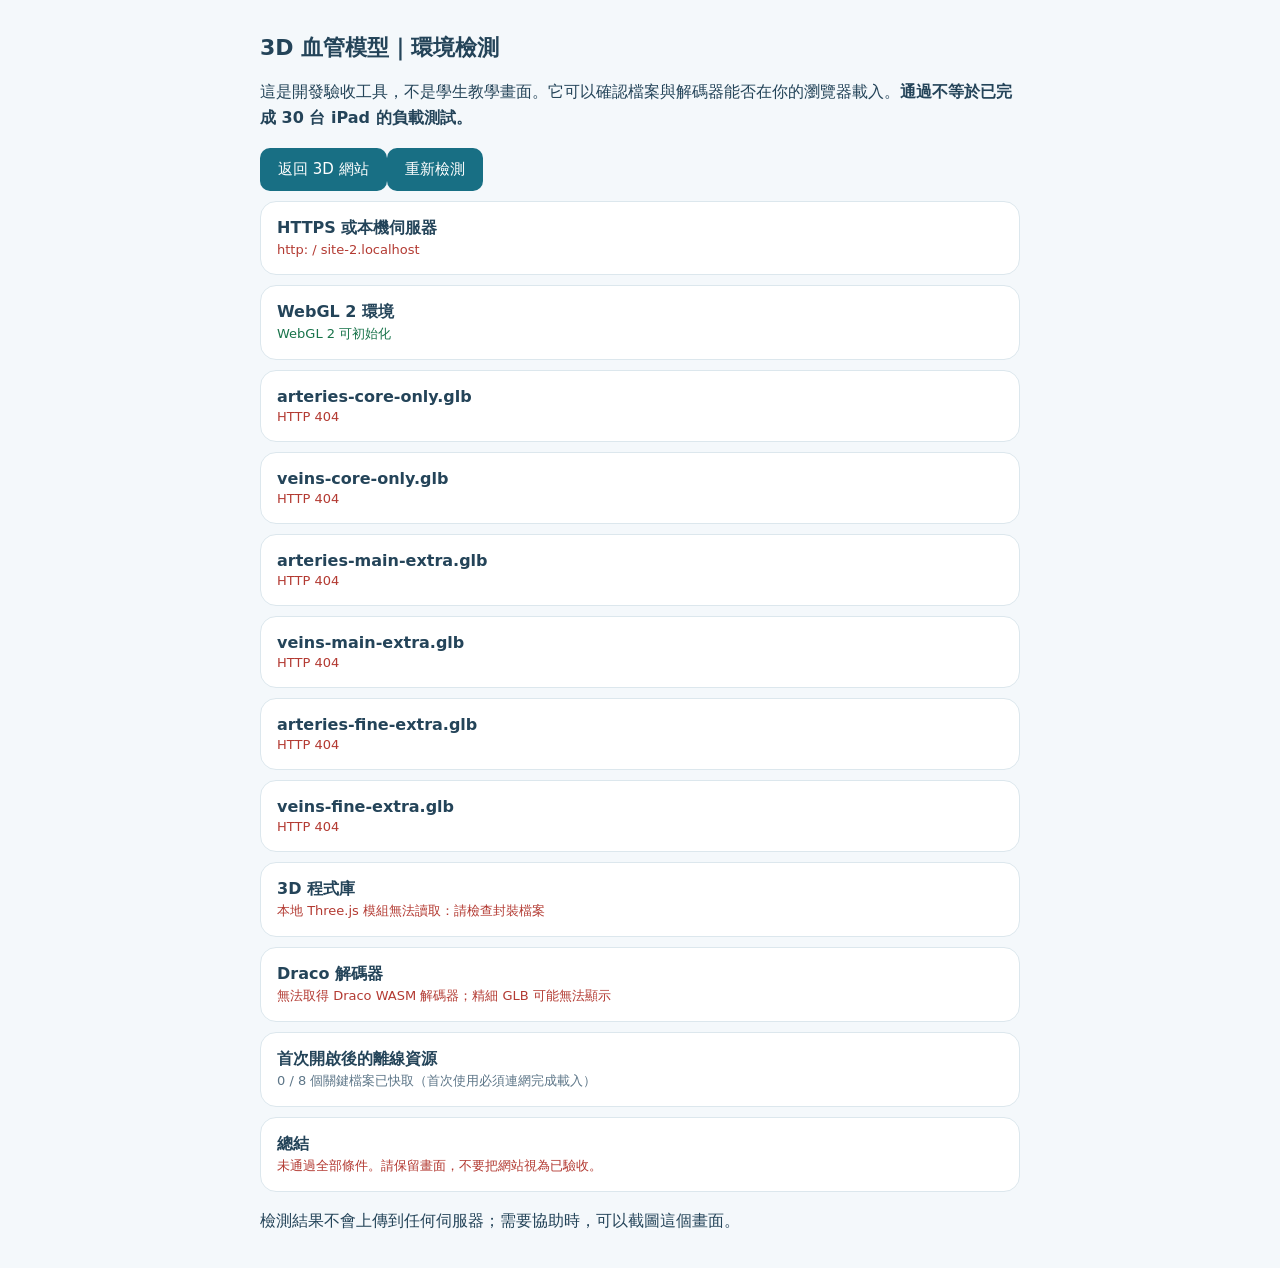
==== diagnostics.html @ 03de6d76 "Add files via upload" ====
<!doctype html><html lang="zh-Hant"><head><meta charset="utf-8"><meta name="viewport" content="width=device-width,initial-scale=1"><title>3D 模型環境檢測 V0.37</title><script src='./vendor-config.js'></script><style>
*{box-sizing:border-box}body{margin:0;min-height:100dvh;background:#f4f8fb;font-family:system-ui,-apple-system,sans-serif;color:#244459;padding:18px}main{max-width:760px;margin:auto}h1{font-size:22px}p{line-height:1.65}section{background:white;border:1px solid #dce7ed;border-radius:16px;padding:16px;margin:10px 0}.pass{color:#18734a}.fail{color:#b33a32}.pending{color:#5d7688}label{display:block;font-weight:750}small{font-size:13px}button,a{display:inline-block;border-radius:10px;background:#186f84;color:white;text-decoration:none;border:0;padding:12px 18px;font-size:15px}pre{white-space:pre-wrap;overflow-wrap:anywhere;font-size:12px;color:#5f7383}#results section{min-height:65px}code{font-size:12px}button{cursor:pointer}
</style></head><body><main><h1>3D 血管模型｜環境檢測</h1><p>這是開發驗收工具，不是學生教學畫面。它可以確認檔案與解碼器能否在你的瀏覽器載入。<strong>通過不等於已完成 30 台 iPad 的負載測試。</strong></p><a href="./index.html">返回 3D 網站</a><button id="run">重新檢測</button><div id="results"></div><p>檢測結果不會上傳到任何伺服器；需要協助時，可以截圖這個畫面。</p></main><script type="module">
const results=document.querySelector('#results');
function item(name,state,message){const e=document.createElement('section');const h=document.createElement('label');h.textContent=name;const p=document.createElement('small');p.textContent=message;p.className=state; e.append(h,p);results.append(e);return {update(s,m){p.className=s;p.textContent=m}}}
const spec=await (await fetch('./models/model-audit.json')).json().catch(()=>null);
async function check(){results.replaceChildren();
 const secure=item('HTTPS 或本機伺服器','pending','');secure.update(location.protocol==='https:'||location.hostname==='localhost'||location.hostname==='127.0.0.1'?'pass':'fail',location.protocol+' / '+location.hostname);
 const gpu=item('WebGL 2 環境','pending','檢查中');let gl;try{const canvas=document.createElement('canvas');gl=canvas.getContext('webgl2',{failIfMajorPerformanceCaveat:false});gpu.update(gl?'pass':'fail',gl?'WebGL 2 可初始化':'這個瀏覽器目前無法初始化 WebGL 2');}catch(e){gpu.update('fail',e.message)}
 let okFiles=0;
 const staged=[
 ['arteries-core-only',33],['veins-core-only',35],
 ['arteries-main-extra',58],['veins-main-extra',43],
 ['arteries-fine-extra',326],['veins-fine-extra',148]
 ];
 for(const [key,expected] of staged){
  const row=item(key+'.glb','pending','正在檢查分批模型');
  try{
   const res=await fetch('./models/'+key+'.glb',{cache:'no-store'});
   if(!res.ok)throw Error('HTTP '+res.status);
   const buf=await res.arrayBuffer(),d=new DataView(buf);
   if(d.getUint32(0,true)!==0x46546c67)throw Error('不是 GLB');
   if(d.getUint32(8,true)!==buf.byteLength)throw Error('長度錯誤');
   const n=d.getUint32(12,true),j=JSON.parse(new TextDecoder().decode(new Uint8Array(buf,20,n)));
   if(j.meshes?.length!==expected||j.nodes?.length!==expected)throw Error('構造數量錯誤');
   row.update('pass',expected+' 個構造，'+Math.round(buf.byteLength/1024)+' KB');okFiles++;
  }catch(e){row.update('fail',String(e.message||e));}
 }
 const libs=item('3D 程式庫','pending','正在檢測 Three.js...');let three=null;const providers=window.__vendorLocal ? ['./vendor/three/build/three.module.js'] : ['https://cdn.jsdelivr.net/npm/three@0.160.1/build/three.module.js','https://unpkg.com/three@0.160.1/build/three.module.js'];
 for(const u of providers){try{const r=await fetch(u,{mode:'cors',signal:AbortSignal.timeout(7500)});if(!r.ok)throw Error('HTTP '+r.status);libs.update('pass',window.__vendorLocal?'本地 Three.js 模組可讀取':'可連線 '+new URL(u,location.href).hostname);three=u;break;}catch(e){libs.update('pending','主要來源無法連線，嘗試備援來源…')}}if(!three)libs.update('fail',window.__vendorLocal?'本地 Three.js 模組無法讀取：請檢查封裝檔案':'兩個程式來源都無法連線，正式網站可能無法顯示 3D 模型');
 const dec=item('Draco 解碼器','pending','檢查中');let decok=false;const dracoPaths=window.__vendorLocal ? ['./vendor/three/examples/jsm/libs/draco/'] : ['https://cdn.jsdelivr.net/npm/three@0.160.1/examples/jsm/libs/draco/','https://unpkg.com/three@0.160.1/examples/jsm/libs/draco/'];for(const domain of dracoPaths){try{const r=await fetch(domain+'draco_decoder.wasm',{signal:AbortSignal.timeout(7500)});if(!r.ok)throw Error('HTTP '+r.status);dec.update('pass','解碼器可下載 · '+(await r.arrayBuffer()).byteLength+' bytes');decok=true;break;}catch(e){}}if(!decok)dec.update('fail','無法取得 Draco WASM 解碼器；精細 GLB 可能無法顯示');
 const offline=item('首次開啟後的離線資源','pending','正在檢查瀏覽器快取');
 try {
  const target=['./models/arteries-core-only.glb','./models/veins-core-only.glb','./models/arteries-main-extra.glb','./models/veins-main-extra.glb','./models/arteries-fine-extra.glb','./models/veins-fine-extra.glb'];
  if(window.__vendorLocal)target.push('./vendor/three/build/three.module.js','./vendor/three/examples/jsm/libs/draco/draco_decoder.wasm');
  const status=await Promise.all(target.map(async url=>Boolean(await caches.match(new URL(url,location.href).href))));
  const hits=status.filter(Boolean).length;
  offline.update(hits===target.length?'pass':'pending',`${hits} / ${target.length} 個關鍵檔案已快取（首次使用必須連網完成載入）`);
 } catch(err){offline.update('pending','無法查詢快取：'+String(err.message||err));}
 const summary=item('總結',okFiles===6&&gl&&three&&decok?'pass':'fail',okFiles===6&&gl&&three&&decok?'基礎條件通過。仍需確認模型實際顯示與觸控手感。':'未通過全部條件。請保留畫面，不要把網站視為已驗收。');
}
document.querySelector('#run').onclick=check;check();</script></body></html>
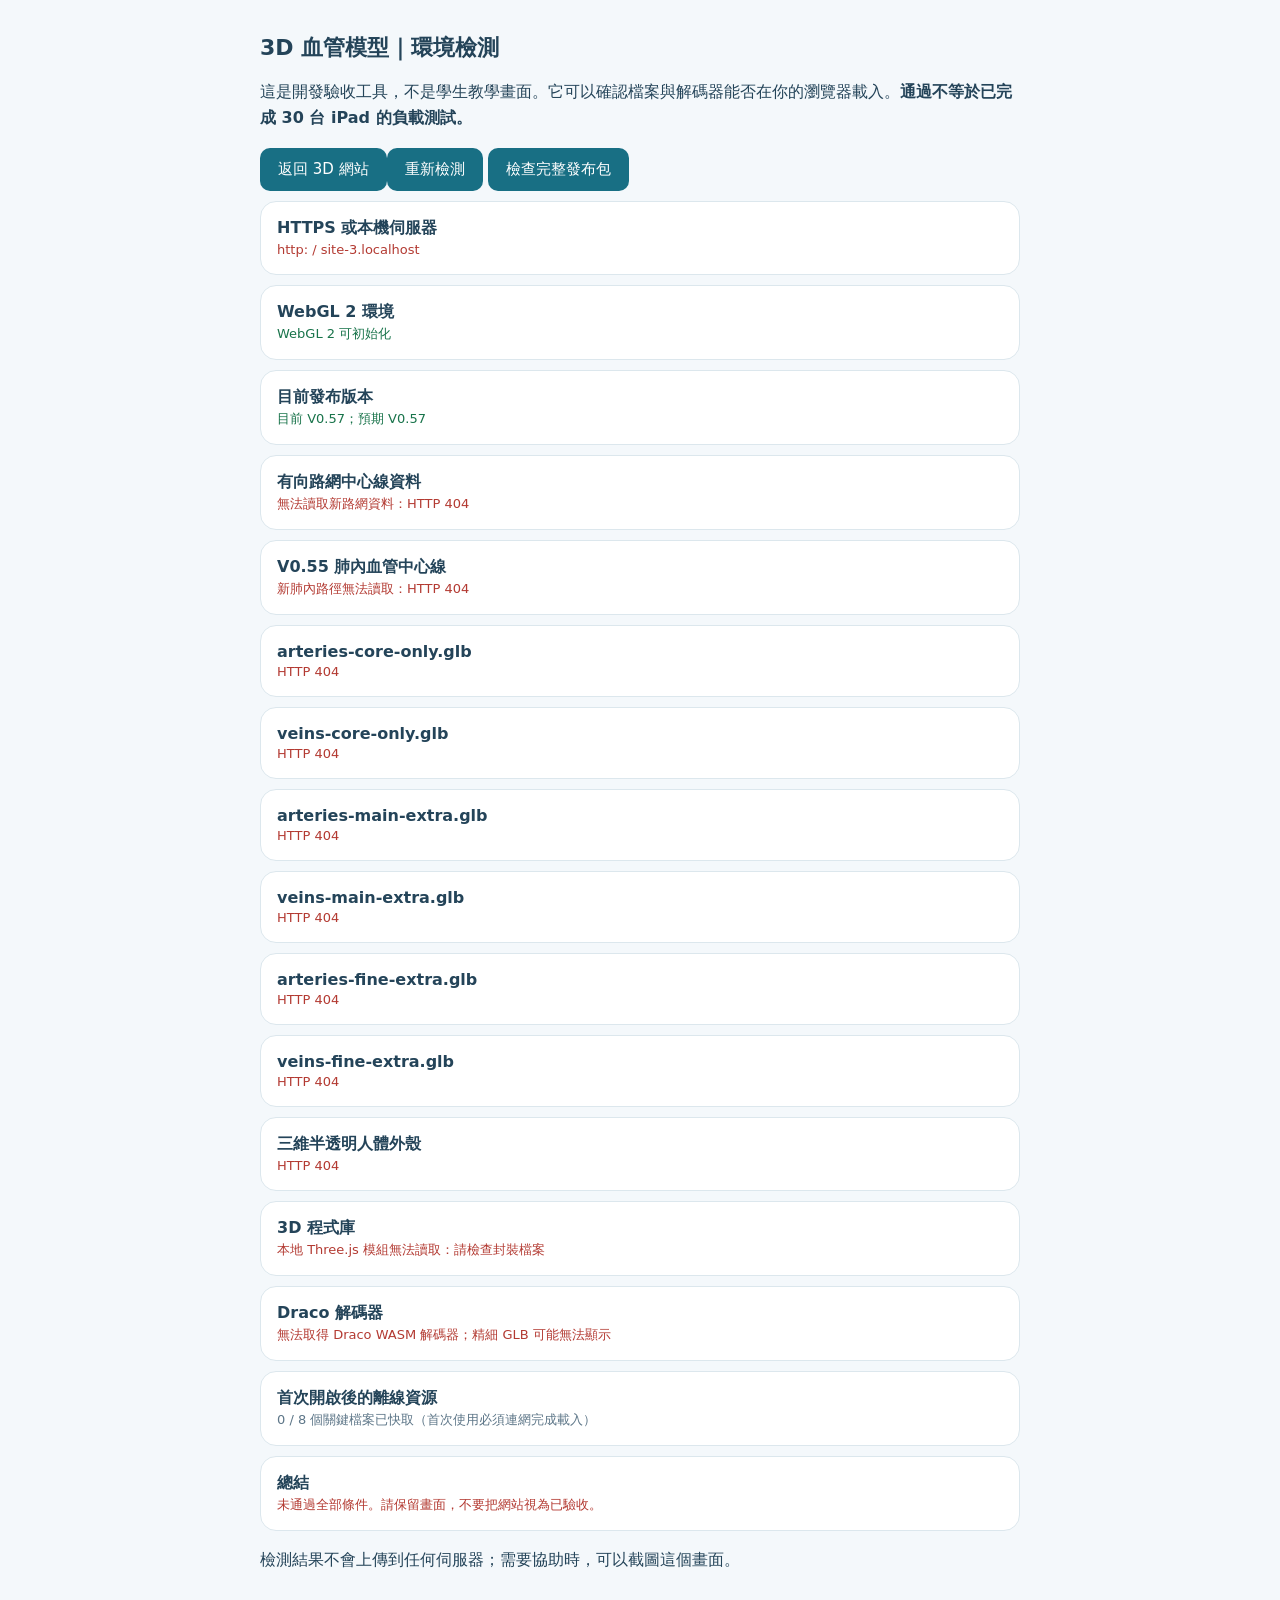
==== commit ba9aefe7: "Add files via upload" ====
--- a/diagnostics.html
+++ b/diagnostics.html
@@ -1,12 +1,28 @@
-<!doctype html><html lang="zh-Hant"><head><meta charset="utf-8"><meta name="viewport" content="width=device-width,initial-scale=1"><title>3D 模型環境檢測 V0.37</title><script src='./vendor-config.js'></script><style>
+<!doctype html><html lang="zh-Hant"><head><meta charset="utf-8"><meta name="viewport" content="width=device-width,initial-scale=1"><title>3D 模型環境檢測 V0.57</title><script src='./vendor-config.js'></script><style>
 *{box-sizing:border-box}body{margin:0;min-height:100dvh;background:#f4f8fb;font-family:system-ui,-apple-system,sans-serif;color:#244459;padding:18px}main{max-width:760px;margin:auto}h1{font-size:22px}p{line-height:1.65}section{background:white;border:1px solid #dce7ed;border-radius:16px;padding:16px;margin:10px 0}.pass{color:#18734a}.fail{color:#b33a32}.pending{color:#5d7688}label{display:block;font-weight:750}small{font-size:13px}button,a{display:inline-block;border-radius:10px;background:#186f84;color:white;text-decoration:none;border:0;padding:12px 18px;font-size:15px}pre{white-space:pre-wrap;overflow-wrap:anywhere;font-size:12px;color:#5f7383}#results section{min-height:65px}code{font-size:12px}button{cursor:pointer}
-</style></head><body><main><h1>3D 血管模型｜環境檢測</h1><p>這是開發驗收工具，不是學生教學畫面。它可以確認檔案與解碼器能否在你的瀏覽器載入。<strong>通過不等於已完成 30 台 iPad 的負載測試。</strong></p><a href="./index.html">返回 3D 網站</a><button id="run">重新檢測</button><div id="results"></div><p>檢測結果不會上傳到任何伺服器；需要協助時，可以截圖這個畫面。</p></main><script type="module">
+</style></head><body><main><h1>3D 血管模型｜環境檢測</h1><p>這是開發驗收工具，不是學生教學畫面。它可以確認檔案與解碼器能否在你的瀏覽器載入。<strong>通過不等於已完成 30 台 iPad 的負載測試。</strong></p><a href="./index.html">返回 3D 網站</a><button id="run">重新檢測</button> <a href="./release-check.html">檢查完整發布包</a><div id="results"></div><p>檢測結果不會上傳到任何伺服器；需要協助時，可以截圖這個畫面。</p></main><script type="module">
 const results=document.querySelector('#results');
 function item(name,state,message){const e=document.createElement('section');const h=document.createElement('label');h.textContent=name;const p=document.createElement('small');p.textContent=message;p.className=state; e.append(h,p);results.append(e);return {update(s,m){p.className=s;p.textContent=m}}}
 const spec=await (await fetch('./models/model-audit.json')).json().catch(()=>null);
 async function check(){results.replaceChildren();
  const secure=item('HTTPS 或本機伺服器','pending','');secure.update(location.protocol==='https:'||location.hostname==='localhost'||location.hostname==='127.0.0.1'?'pass':'fail',location.protocol+' / '+location.hostname);
  const gpu=item('WebGL 2 環境','pending','檢查中');let gl;try{const canvas=document.createElement('canvas');gl=canvas.getContext('webgl2',{failIfMajorPerformanceCaveat:false});gpu.update(gl?'pass':'fail',gl?'WebGL 2 可初始化':'這個瀏覽器目前無法初始化 WebGL 2');}catch(e){gpu.update('fail',e.message)}
+ const release=item('目前發布版本','pending','讀取 asset-manifest.json');let releaseOk=false;
+ try{const r=await fetch('./asset-manifest.json',{cache:'no-store'});
+  if(!r.ok)throw Error('HTTP '+r.status);const m=await r.json();releaseOk=m.version==='V0.57';
+  release.update(releaseOk?'pass':'fail',`目前 ${m.version||'無版本'}；預期 V0.57`);
+ }catch(e){release.update('fail','版本資訊讀取失敗：'+String(e.message||e))}
+ const index=item('有向路網中心線資料','pending','檢查 30 組模型血管路徑');let indexOk=false;
+ try{const r=await fetch('./models/mesh-centerlines-v054.json',{cache:'no-store'});
+  if(!r.ok)throw Error('HTTP '+r.status);const m=await r.json();indexOk=m.schemaVersion==='V0.54'&&Object.keys(m.routes||{}).length===30;
+  index.update(indexOk?'pass':'fail',`${m.schemaVersion||'未知版本'} · ${Object.keys(m.routes||{}).length} 組模型中心線`);
+ }catch(e){index.update('fail','無法讀取新路網資料：'+String(e.message||e))}
+ const pulmIndex=item('V0.55 肺內血管中心線','pending','檢查右肺三條具名模型路徑');let pulmOk=false;
+ try{const r=await fetch('./models/pulmonary-mesh-centerlines-v055.json',{cache:'no-store'});
+  if(!r.ok)throw Error('HTTP '+r.status);const m=await r.json();
+  pulmOk=m.schemaVersion==='V0.55'&&Object.keys(m.routes||{}).length===3;
+  pulmIndex.update(pulmOk?'pass':'fail',`${m.schemaVersion||'未知版本'} · ${Object.keys(m.routes||{}).length} 條肺內血管`);
+ }catch(e){pulmIndex.update('fail','新肺內路徑無法讀取：'+String(e.message||e))}
  let okFiles=0;
  const staged=[
  ['arteries-core-only',33],['veins-core-only',35],
@@ -26,6 +42,13 @@
    row.update('pass',expected+' 個構造，'+Math.round(buf.byteLength/1024)+' KB');okFiles++;
   }catch(e){row.update('fail',String(e.message||e));}
  }
+
+ const shell=item('三維半透明人體外殼','pending','正在檢查立體模型');
+ try {const r=await fetch('./models/human-body-context.glb',{cache:'no-store'});
+ if(!r.ok)throw Error('HTTP '+r.status);const b=await r.arrayBuffer();const v=new DataView(b);
+ if(v.getUint32(0,true)!==0x46546c67||v.getUint32(8,true)!==b.byteLength)throw Error('GLB 格式或長度不符');
+ shell.update('pass','三維外殼可下載 · '+Math.round(b.byteLength/1024)+' KB');}
+ catch(e){shell.update('fail',String(e.message||e));}
  const libs=item('3D 程式庫','pending','正在檢測 Three.js...');let three=null;const providers=window.__vendorLocal ? ['./vendor/three/build/three.module.js'] : ['https://cdn.jsdelivr.net/npm/three@0.160.1/build/three.module.js','https://unpkg.com/three@0.160.1/build/three.module.js'];
  for(const u of providers){try{const r=await fetch(u,{mode:'cors',signal:AbortSignal.timeout(7500)});if(!r.ok)throw Error('HTTP '+r.status);libs.update('pass',window.__vendorLocal?'本地 Three.js 模組可讀取':'可連線 '+new URL(u,location.href).hostname);three=u;break;}catch(e){libs.update('pending','主要來源無法連線，嘗試備援來源…')}}if(!three)libs.update('fail',window.__vendorLocal?'本地 Three.js 模組無法讀取：請檢查封裝檔案':'兩個程式來源都無法連線，正式網站可能無法顯示 3D 模型');
  const dec=item('Draco 解碼器','pending','檢查中');let decok=false;const dracoPaths=window.__vendorLocal ? ['./vendor/three/examples/jsm/libs/draco/'] : ['https://cdn.jsdelivr.net/npm/three@0.160.1/examples/jsm/libs/draco/','https://unpkg.com/three@0.160.1/examples/jsm/libs/draco/'];for(const domain of dracoPaths){try{const r=await fetch(domain+'draco_decoder.wasm',{signal:AbortSignal.timeout(7500)});if(!r.ok)throw Error('HTTP '+r.status);dec.update('pass','解碼器可下載 · '+(await r.arrayBuffer()).byteLength+' bytes');decok=true;break;}catch(e){}}if(!decok)dec.update('fail','無法取得 Draco WASM 解碼器；精細 GLB 可能無法顯示');
@@ -37,6 +60,6 @@
   const hits=status.filter(Boolean).length;
   offline.update(hits===target.length?'pass':'pending',`${hits} / ${target.length} 個關鍵檔案已快取（首次使用必須連網完成載入）`);
  } catch(err){offline.update('pending','無法查詢快取：'+String(err.message||err));}
- const summary=item('總結',okFiles===6&&gl&&three&&decok?'pass':'fail',okFiles===6&&gl&&three&&decok?'基礎條件通過。仍需確認模型實際顯示與觸控手感。':'未通過全部條件。請保留畫面，不要把網站視為已驗收。');
+ const summary=item('總結',okFiles===6&&gl&&three&&decok&&releaseOk&&indexOk&&pulmOk?'pass':'fail',okFiles===6&&gl&&three&&decok&&releaseOk&&indexOk&&pulmOk?'基礎條件通過。仍需確認模型實際顯示與觸控手感。':'未通過全部條件。請保留畫面，不要把網站視為已驗收。');
 }
 document.querySelector('#run').onclick=check;check();</script></body></html>
